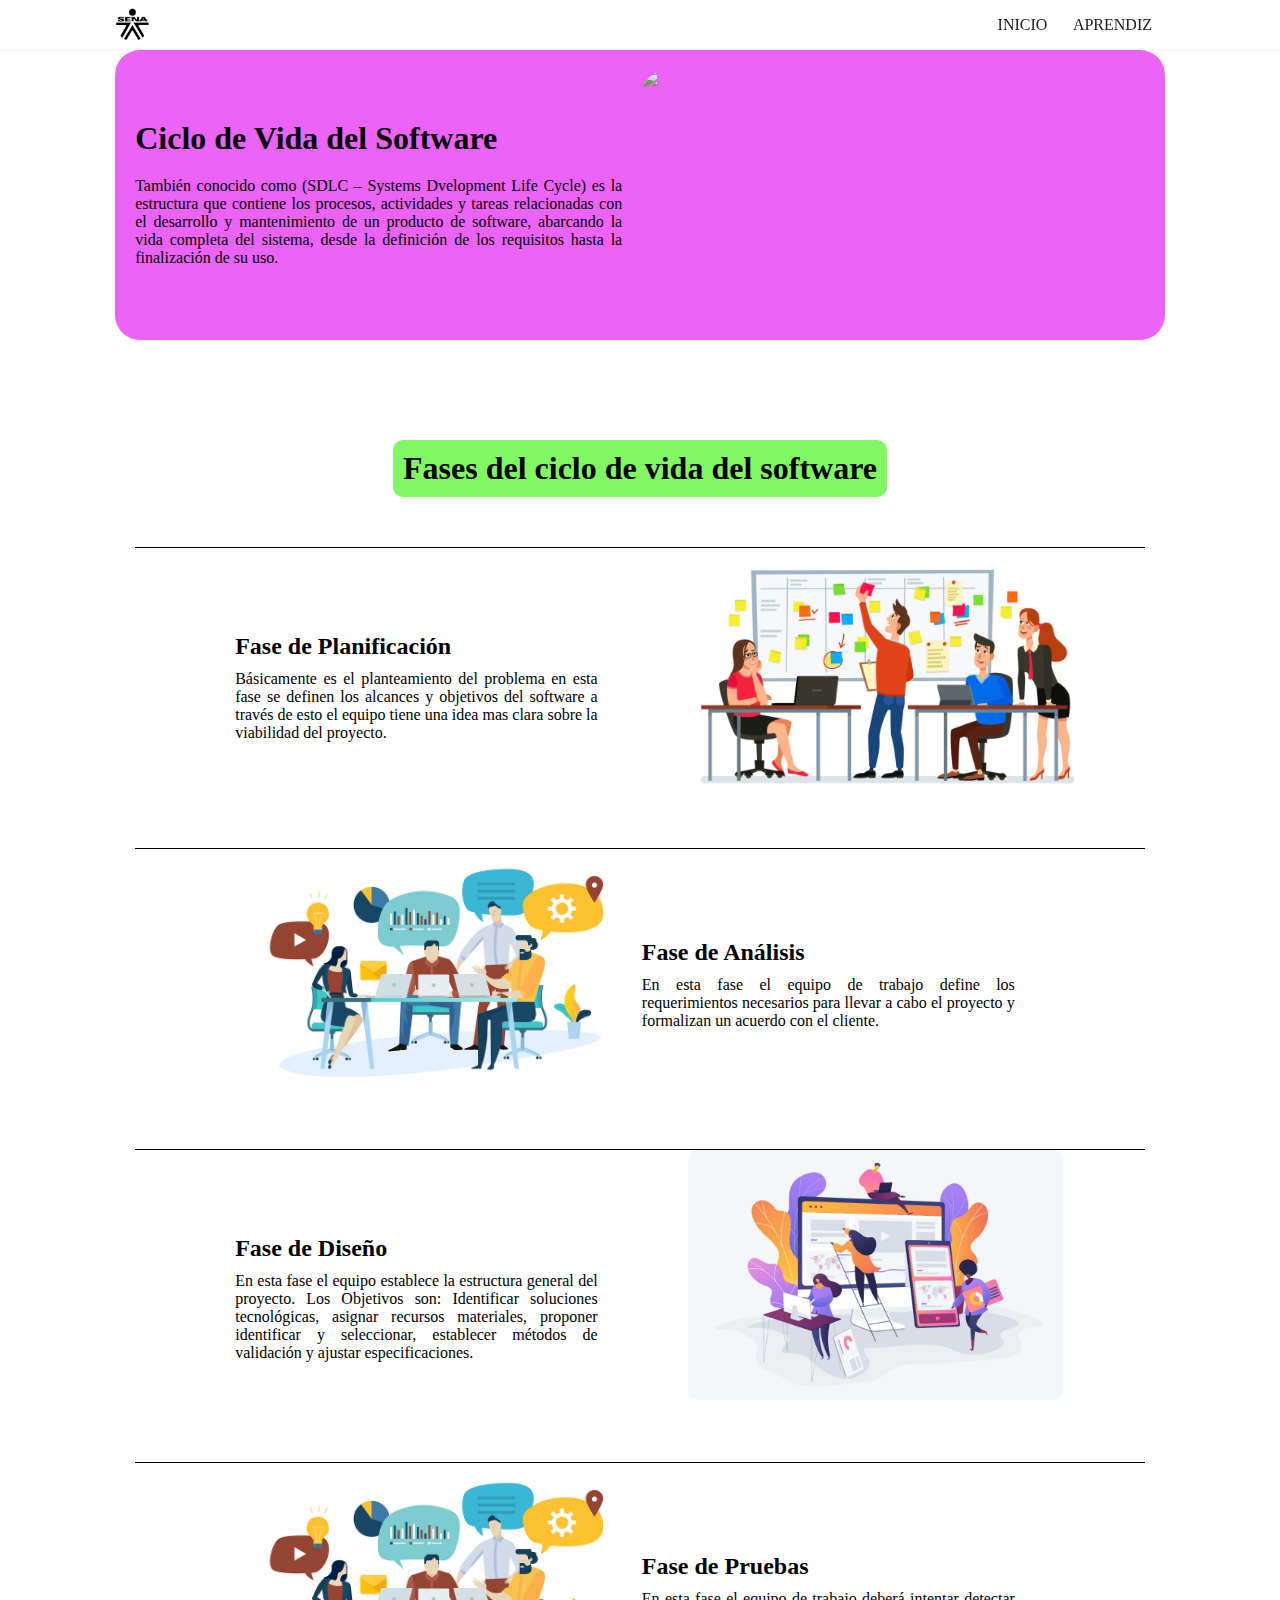
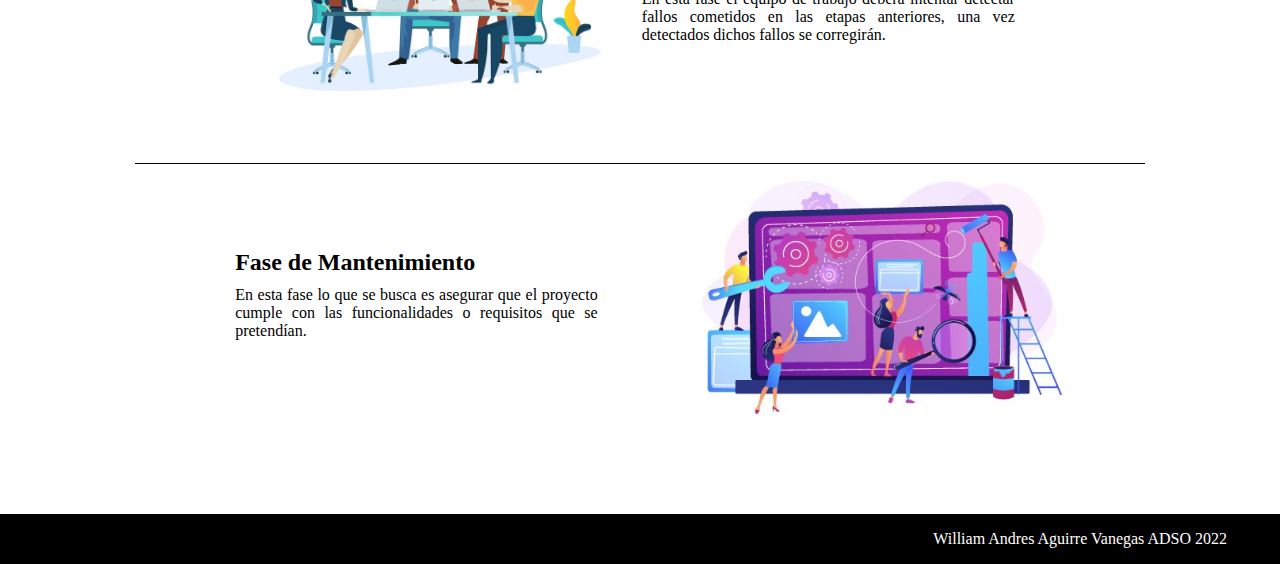
==== ciclo-software.html @ a017aed2 "Add files via upload" ====
<!DOCTYPE html>
<html lang="es">
<head>
  <meta charset="UTF-8">
  <meta http-equiv="X-UA-Compatible" content="IE=edge">
  <meta name="viewport" content="width=device-width, initial-scale=1.0">
  <link rel="stylesheet" href="css/style-principal.css">
  <link rel="stylesheet" href="css/style-ciclo-software.css">
  <title>Document</title>
</head>
<body>
  <div class="container-all">
    <div class="container-navbar-flex">
      <div class="logo"><a href="index.html"><img src="img/logo-sena.png" height="35px" width="35px" alt=""></a></div>
      <div class="navbar">
        <a href="index.html">Inicio</a>
        <a href="aprendiz.html">Aprendiz</a>
      </div>
    </div>
    <div class="container-main-flex">
      <div class="container-main">
        <div class="container-ciclo-software violeta">
          <div class="introduccion">
            <h1>Ciclo de Vida del Software</h1>
            <p>
              También conocido como (SDLC – Systems Dvelopment Life Cycle) es la estructura que contiene los procesos, actividades y tareas relacionadas con el desarrollo y mantenimiento de un producto de software, abarcando la vida completa del sistema, desde la definición de los requisitos hasta la finalización de su uso.
            </p>
          </div>
          <div class="img-tema">
            <img src="img/p-principal/imagen-2.png">
          </div>
        </div>

        <div class="container-fases container-ciclo-software verde">
          <div class="fases">
            <div class="titulo">
              <h1>Fases del ciclo de vida del software</h1>
            </div>
            <div class="container-text-img">
              <div class="container-text-izq">
                <h2>Fase de Planificación</h2>
                <p>
                  Básicamente es el planteamiento del problema en esta fase se definen los alcances y objetivos del software a través de esto el equipo tiene una idea mas clara sobre la viabilidad del proyecto.
                </p>
              </div>
              <div class="container-img-der">
                <img src="img/plafinicacion.png">
              </div>
            </div>

            <div class="container-text-img">
              <div class="container-img-der">
                <img src="img/analisis.jpg">
              </div>

              <div class="container-text-der">
                <h2>Fase de Análisis</h2>
                <p>
                  En esta fase el equipo de trabajo define los requerimientos necesarios para llevar a cabo el proyecto y formalizan un acuerdo con el cliente.
                </p>
              </div>
            </div>

            <div class="container-text-img">
              <div class="container-text-izq">
                <h2>Fase de Diseño</h2>
                <p>
                  En esta fase el equipo establece la estructura general del proyecto.
                  Los Objetivos son: Identificar soluciones tecnológicas, asignar recursos materiales, proponer identificar y seleccionar, establecer métodos de validación y ajustar especificaciones. 
                </p>
              </div>
              <div class="container-img-der">
                <img src="img/diseño.jpg">
              </div>
            </div>

            <div class="container-text-img">
              <div class="container-img-der">
                <img src="img/analisis.jpg">
              </div>

              <div class="container-text-der">
                <h2>Fase de Pruebas</h2>
                <p>
                  En esta fase el equipo de trabajo deberá intentar detectar fallos cometidos en las etapas anteriores, una vez detectados dichos fallos se corregirán. 
                </p>
              </div>
            </div>

            <div class="container-text-img">
              <div class="container-text-izq">
                <h2>Fase de Mantenimiento</h2>
                <p>
                  En esta fase lo que se busca es asegurar que el proyecto cumple con las funcionalidades o requisitos que se pretendían. 
                </p>
              </div>
              <div class="container-img-der">
                <img src="img/mantenimiento.jpg">
              </div>
            </div>
          </div>
        </div>
      </div>
    </div>
    <div class="container-footer-flex">
      <div class="container-footer">
        <footer>
          <p>
            William Andres Aguirre Vanegas ADSO 2022
          </p>
        </footer>
      </div>
    </div>
  </div>
</body>
</html>
---- css/style-principal.css ----
@import url('https://fonts.googleapis.com/css2?family=Roboto:ital,wght@0,700;1,900&display=swap');

*{
  margin: 0;
  padding: 0;
  box-sizing: border-box;
}

a {
  text-decoration: none;
}

.container-all {
  display: flex;
  flex-flow: column nowrap;
  background: rgb(255, 255, 255);
  width: 100%;
  height: 100%;
}
/* Barra de navegación */
  .container-navbar-flex {
    display: flex;
    position: sticky;
    justify-content: space-between;
    align-items: center;
    top: 0; left: 0; right: 0;
    width: 100%;
    background-color: rgb(255, 255, 255);
    padding: 0 9%;
    box-shadow: 0 0 2px rgb(0 0 0 / 20%);
    z-index: 1000;
  }
    .logo {
      display: flex;
      justify-content: center;
      align-items: center;
    }
      .logo a {
        height: 35px;
      }
    .navbar {
      display: flex;
      align-items: center;
    }
      .navbar a {
        color: rgb(32, 32, 32);
        padding: 0.8rem 0.8rem;
        text-transform: uppercase;
        border-top: 3px solid transparent;
        border-bottom: 3px solid transparent;
      }
      .navbar a:hover {
        background-color: white;
        color: rgb(41, 210, 41);
        border-bottom: 3px solid rgb(41, 210, 41);
      }
/* Fin de la barra de navegación */

  .container-main-flex {
    display: flex;
    width: 100%;
    height: 100%;
    padding: 0 9%;
  }
    .container-main {
      display: flex;
      flex-flow: column;
      max-width: 1174px;
      width: 100%;
      height: 100%;
      margin: 0 auto;
      background: rgb(255, 255, 255);
    }

      @media (max-width: 1035px){
        .container-main-flex .img-tema img {
          display: none;
        }
      }

      @media (max-width: 695px) {
        .container-main-flex .container-text h1 {
          font-size: 2.6rem;
          margin-top: 25px;
        }
      }

  .container-footer-flex {
    display: flex;
    width: 100%;
    height: 50px;
    background-color: black;
    padding: 0 14px;
    z-index: 2;
  }
    .container-footer {
      display: flex;
      color: white;
      max-width: 1174px;
      width: 100%;
      height: 100%;
      justify-content: end;
      align-items: center;
      margin: 0 auto;
    }
---- css/style-ciclo-software.css ----
*{
  margin: 0;
  padding: 0;
  box-sizing: border-box;
}

.container-ciclo-software {
  display: flex;
  width: 100%;
  border-radius: 25px;
  margin-bottom: 50px;
}
  .violeta {
    background-color: rgb(236, 99, 248);
  }
  .introduccion {
    display: flex;
    flex-flow: column nowrap;
    width: 587px;
    padding: 50px 20px;
  }
    .introduccion h1 {
      margin: 20px 0;
    }
    .introduccion p {
      text-align: justify;

    }
  .img-tema {
    display: flex;
    width: 587px;
    height: 250px;
    margin: 20px 0;
  }
  .img-tema img {
    display: flex;
    width: 500px;
    border-radius: 25px;
  }
  .fases {
    display: flex;
    flex-flow: column nowrap;
    width: 100%;
    padding: 50px 20px;
  }
    .fases p {
      text-align: justify;
    }
    .titulo {
      display:flex;
      justify-content: center;
    }
    .titulo h1 {
      background-color: rgb(129, 248, 99);
      padding: 10px;
      border-radius: 10px;
    }
    .container-text-img {
      display: flex;
      flex-flow: row;
      margin-top: 50px;
      padding: 0 50px;
      border-top: 1px solid black;
    }
    .container-text-izq {
      display: flex;
      flex-flow: column nowrap;
      width: 587px;
      padding: 75px 50px 50px 50px;
    }
      .container-text-izq h2 {
        margin: 10px 0;
      }
    .container-img-izq {
      display: flex;
      justify-content: start;
      width: 587px;
      height: 250px;
    }
      .container-img-izq img {
        border-radius: 10px;
      }
      
      .container-text-der {
        display: flex;
        flex-flow: column nowrap;
        width: 587px;
        padding: 80px 80px 50px 0;
      }
        .container-text-der h2 {
          margin: 10px 0;
        }
      .container-img-der {
        display: flex;
        justify-content: start;
        width: 587px;
        height: 250px;
        padding-left: 40px;
      }
        .container-img-der img {
          border-radius: 10px;
        }
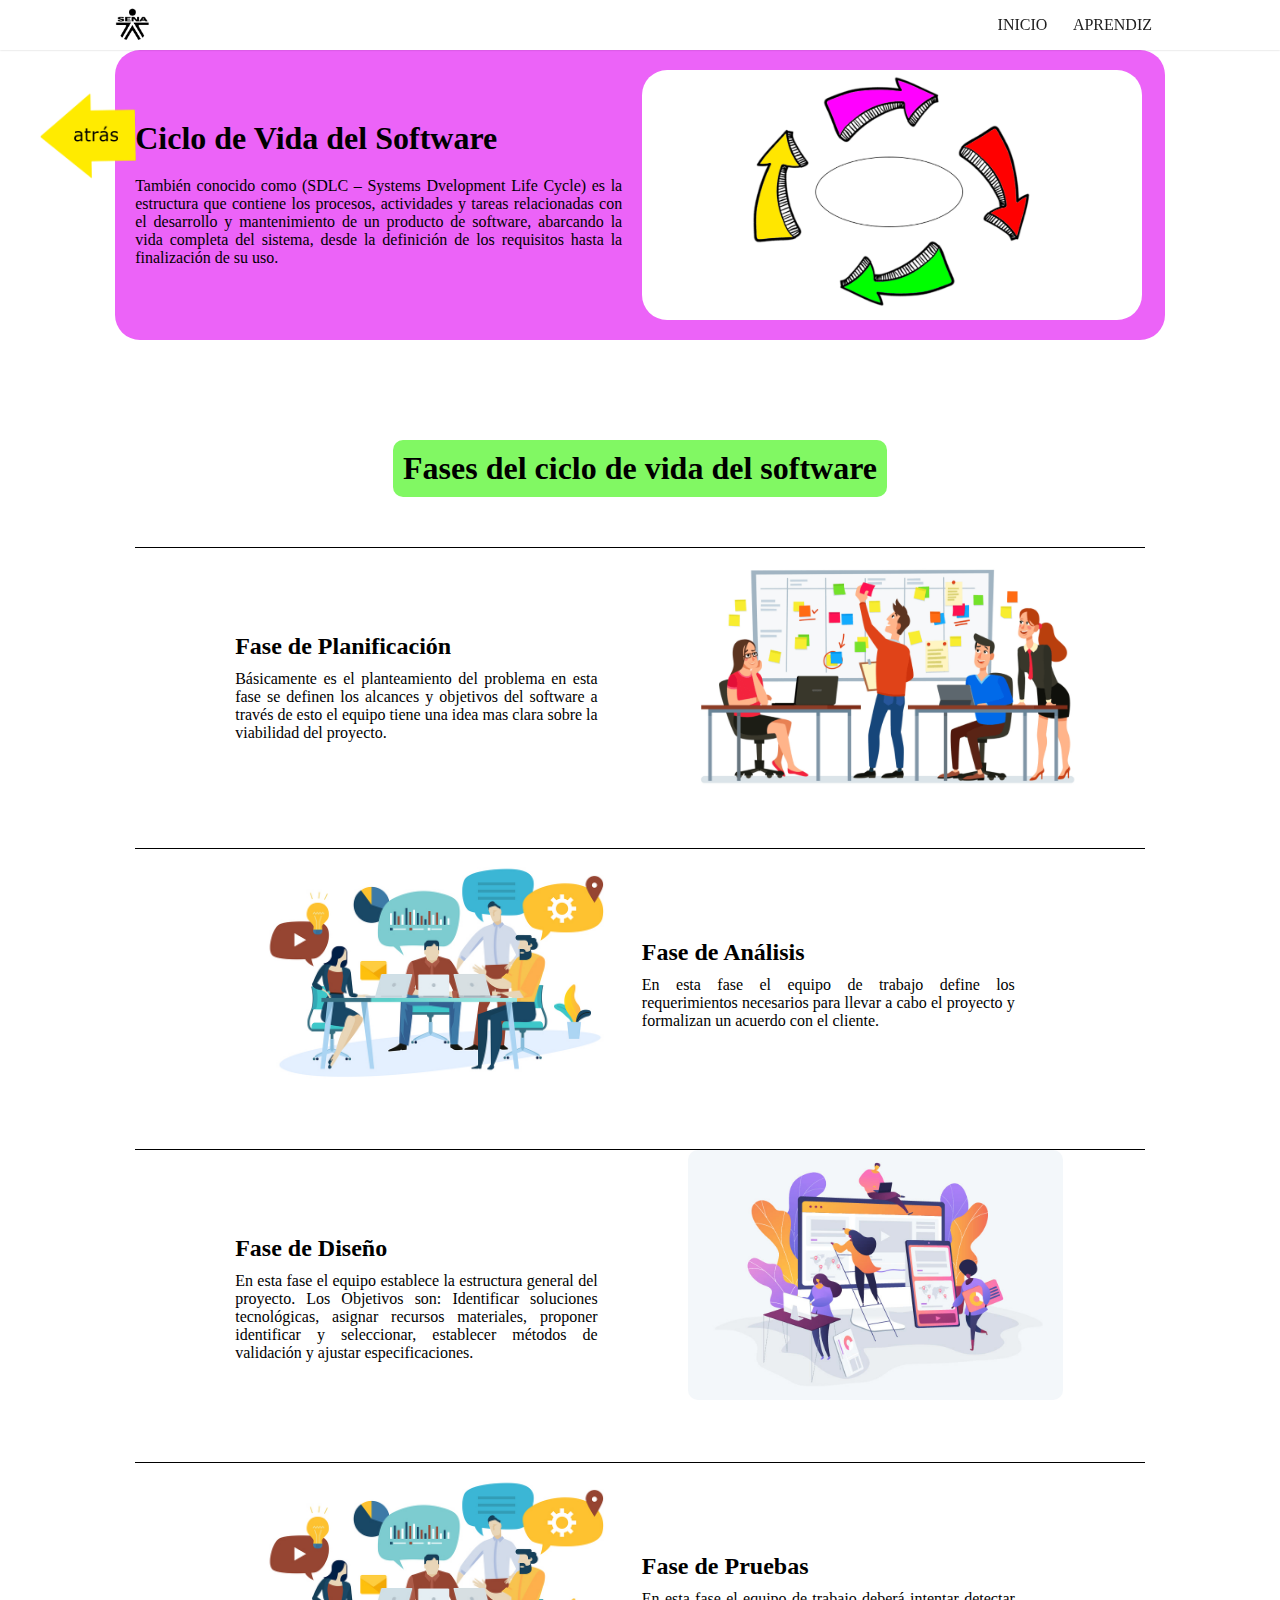
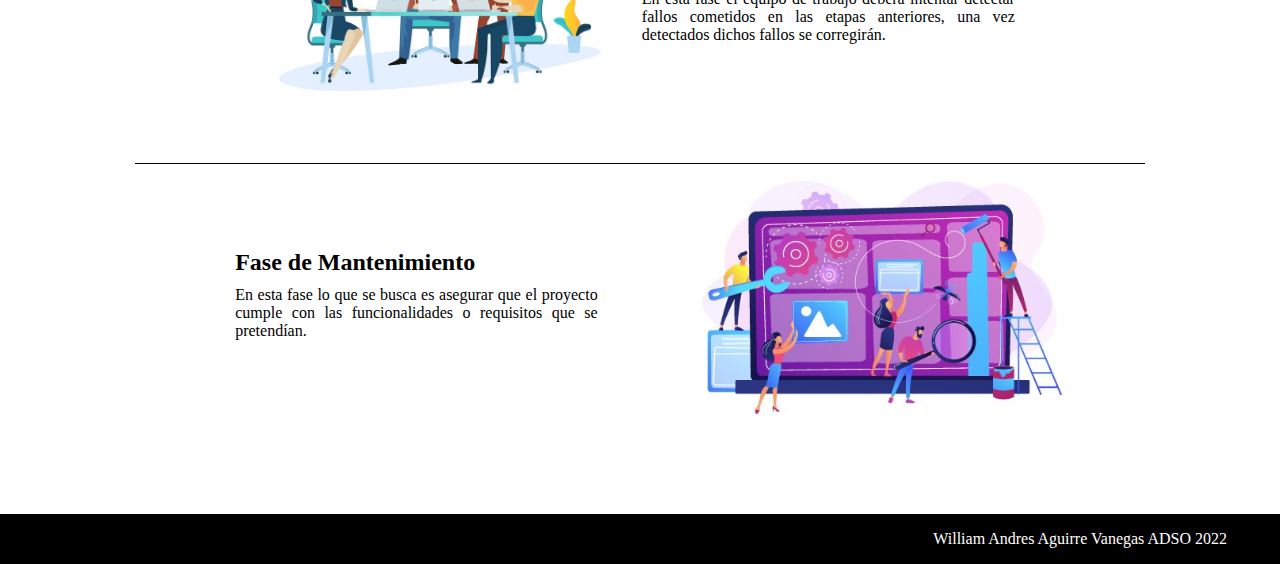
==== commit 1a961a80: "Update ciclo-software.html" ====
--- a/ciclo-software.html
+++ b/ciclo-software.html
@@ -17,6 +17,7 @@
         <a href="aprendiz.html">Aprendiz</a>
       </div>
     </div>
+    <div class="flecha"><a href="ingenieria-requisitos.html"><img src="img/atras.png" alt=""></a></div>
     <div class="container-main-flex">
       <div class="container-main">
         <div class="container-ciclo-software violeta">
@@ -113,4 +114,4 @@
     </div>
   </div>
 </body>
-</html>+</html>
--- a/css/style-principal.css
+++ b/css/style-principal.css
@@ -36,7 +36,7 @@
       align-items: center;
     }
       .logo a {
-        height: 35px;
+        height: 2.18rem;
       }
     .navbar {
       display: flex;
@@ -54,14 +54,27 @@
         color: rgb(41, 210, 41);
         border-bottom: 3px solid rgb(41, 210, 41);
       }
+      
 /* Fin de la barra de navegación */
 
   .container-main-flex {
     display: flex;
+    position: relative;
     width: 100%;
     height: 100%;
     padding: 0 9%;
   }
+    .flecha {
+      position: absolute;
+      display: flex;
+      top: 5rem;
+      left: 2rem;
+      z-index: 3;
+    }
+      .flecha img {
+        width: 7rem;
+        height: 7rem;
+      }
     .container-main {
       display: flex;
       flex-flow: column;
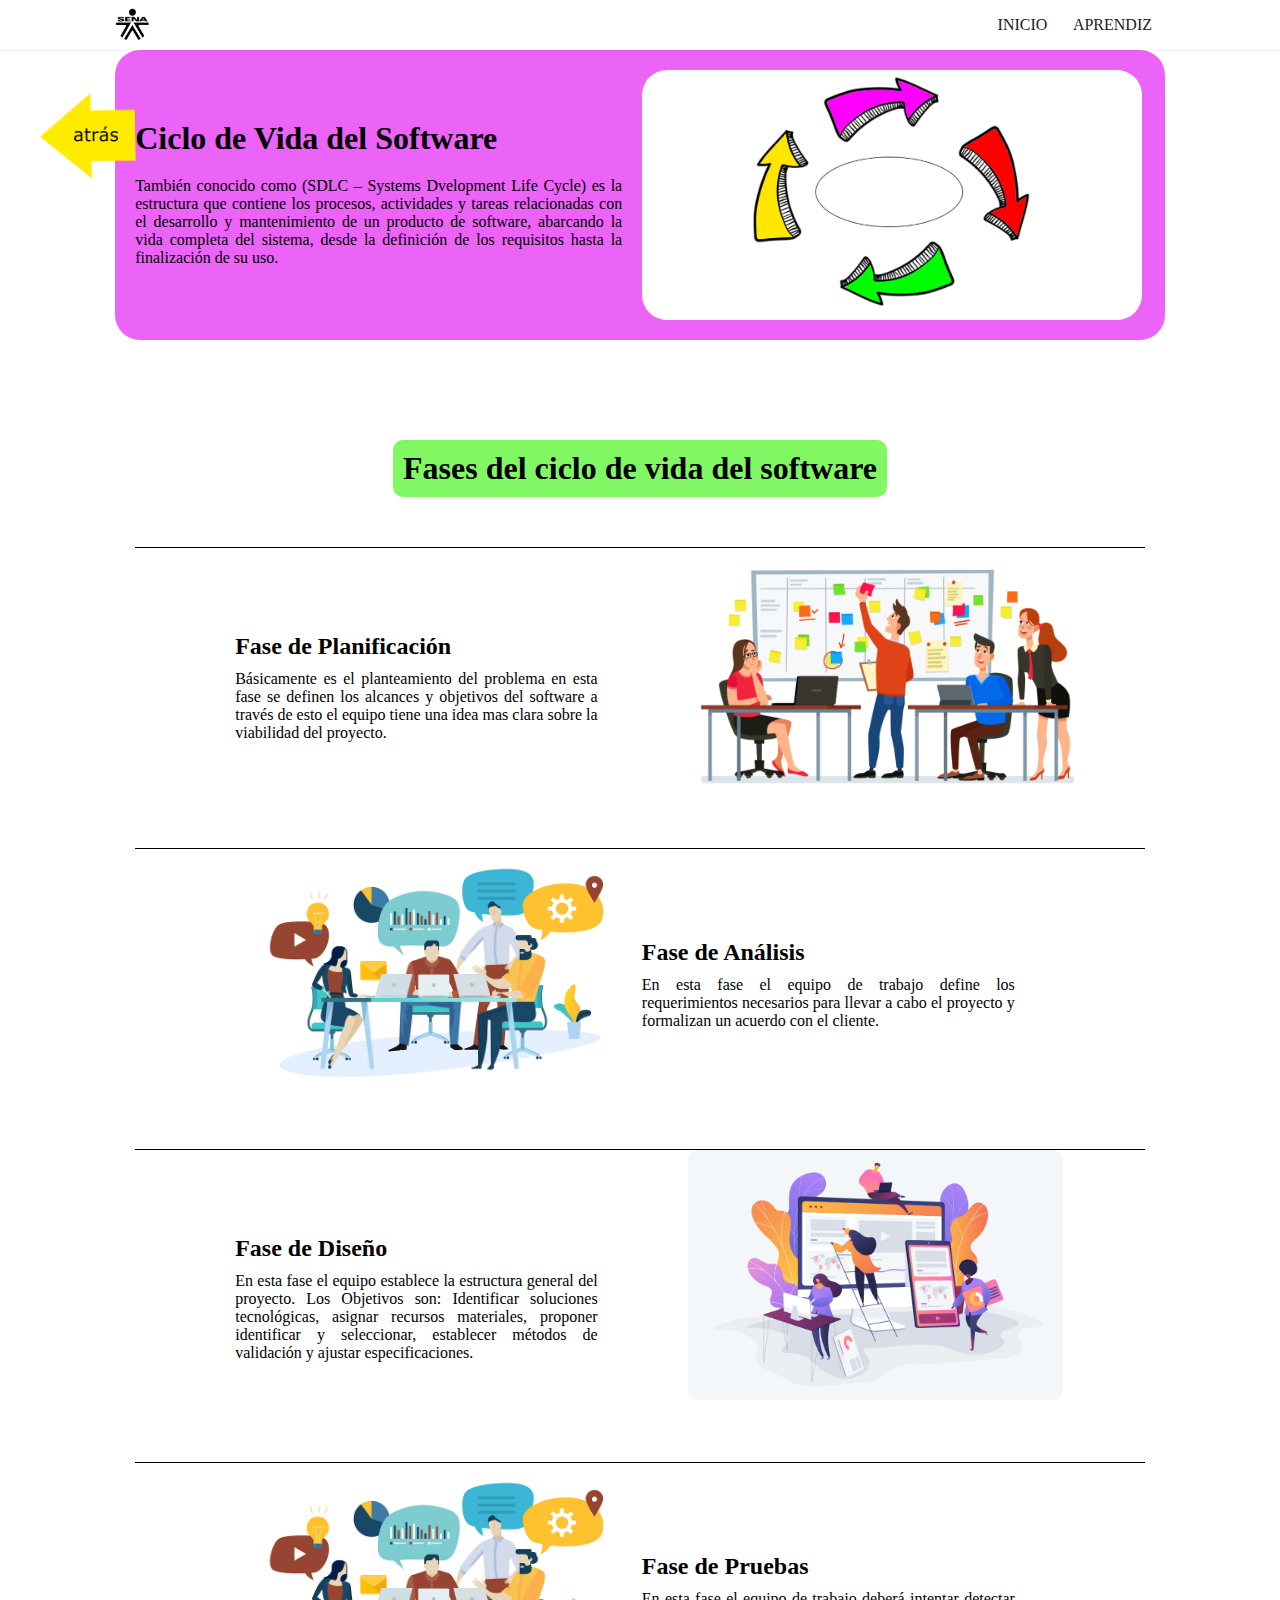
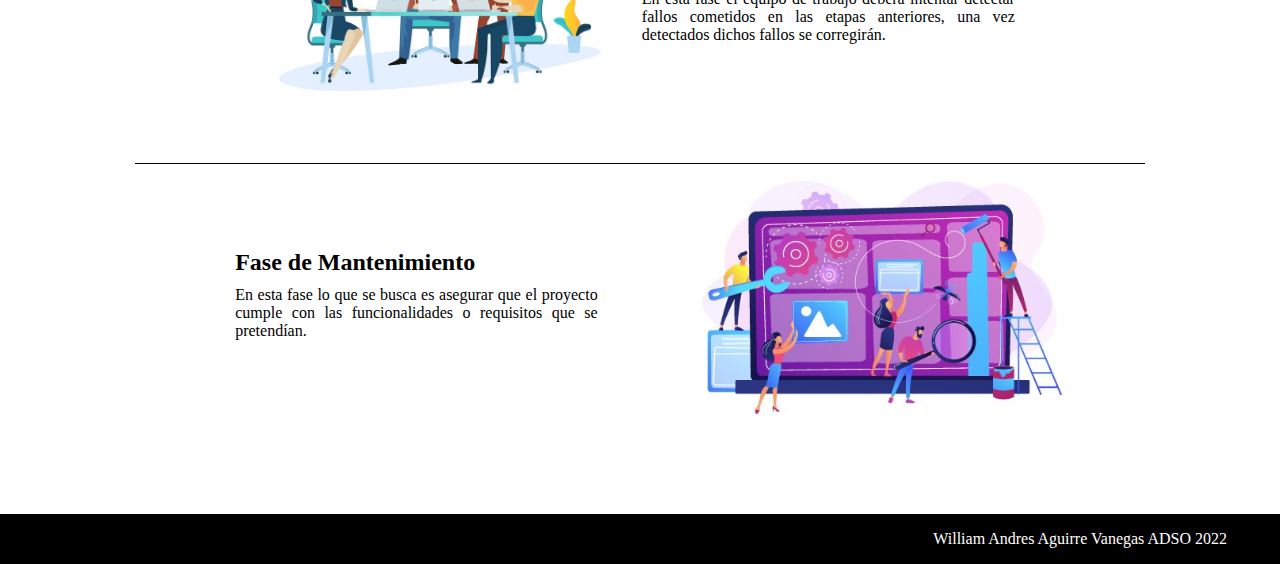
==== commit 3daa84fb: "Add files via upload" ====
--- a/ciclo-software.html
+++ b/ciclo-software.html
@@ -114,4 +114,4 @@
     </div>
   </div>
 </body>
-</html>
+</html>--- a/css/style-principal.css
+++ b/css/style-principal.css
@@ -16,6 +16,7 @@
   background: rgb(255, 255, 255);
   width: 100%;
   height: 100%;
+  overflow: hidden;
 }
 /* Barra de navegación */
   .container-navbar-flex {
@@ -115,4 +116,4 @@
       justify-content: end;
       align-items: center;
       margin: 0 auto;
-    }+    }
